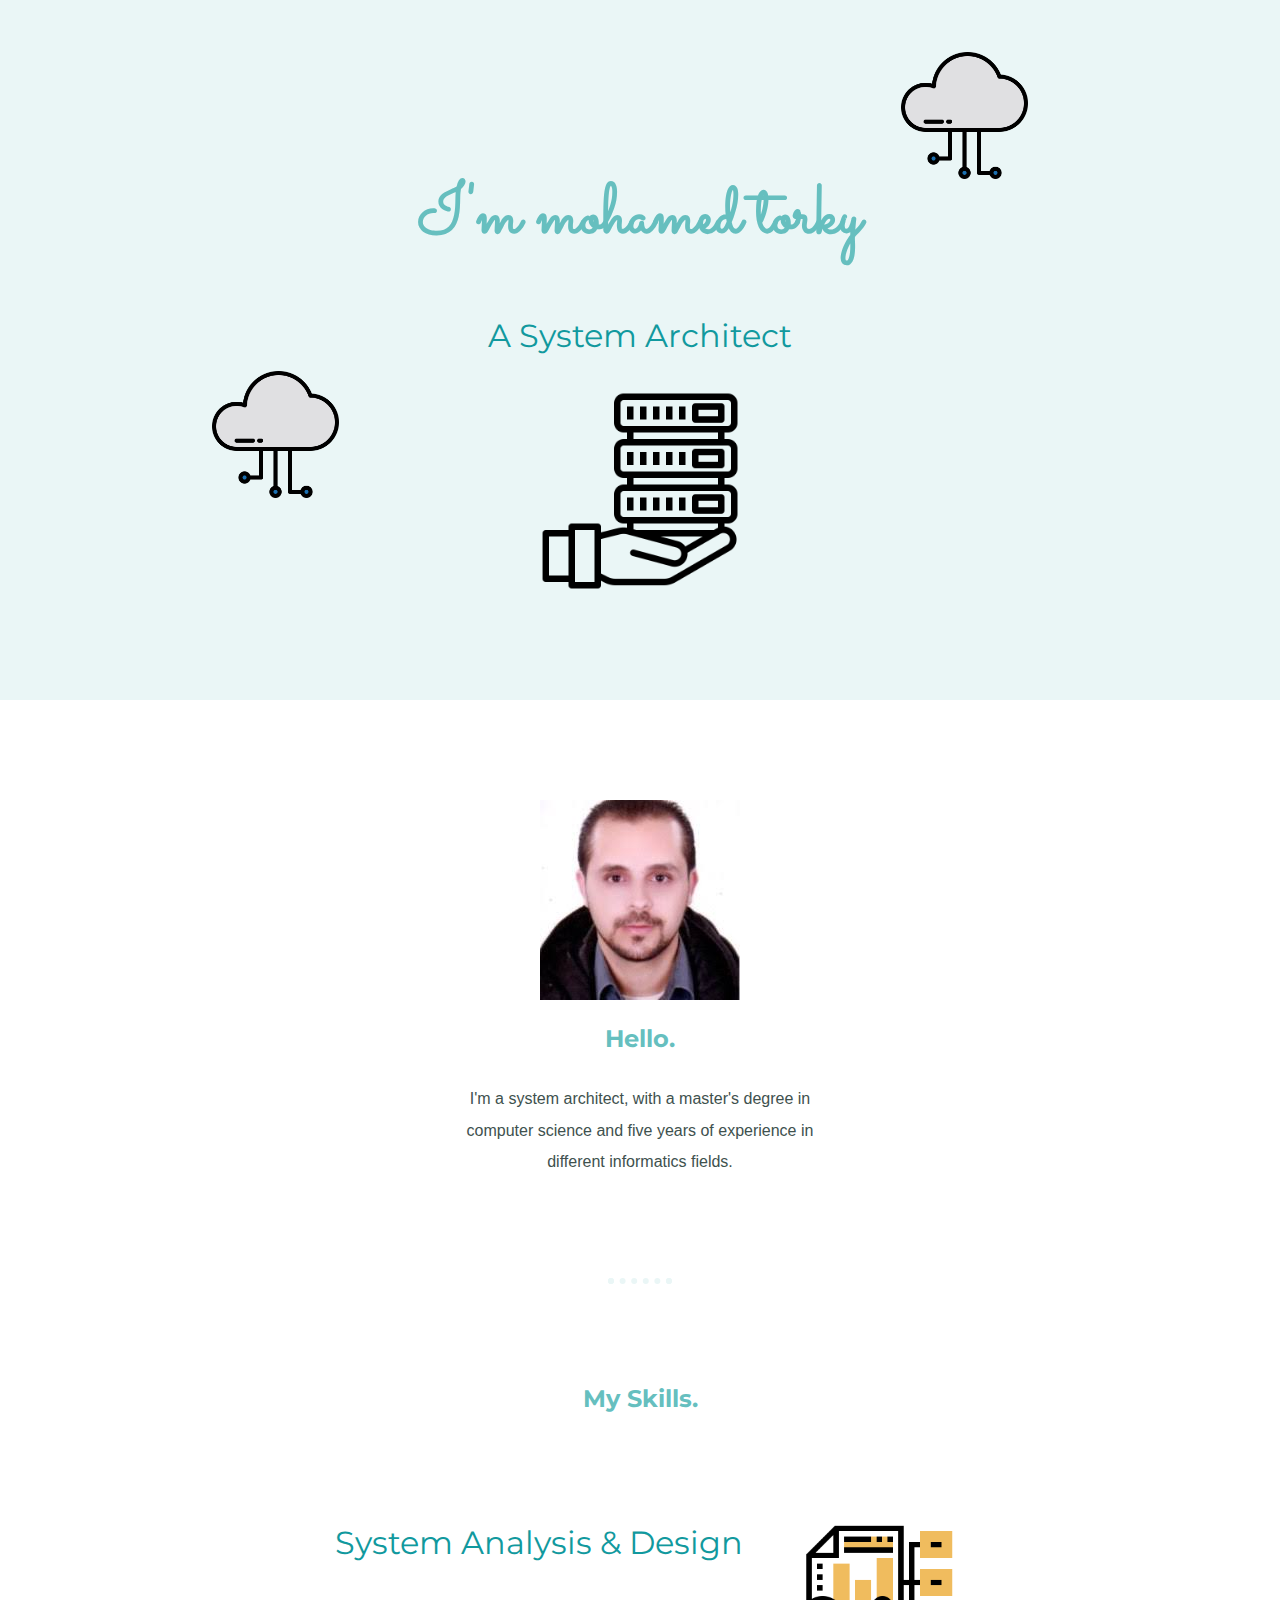
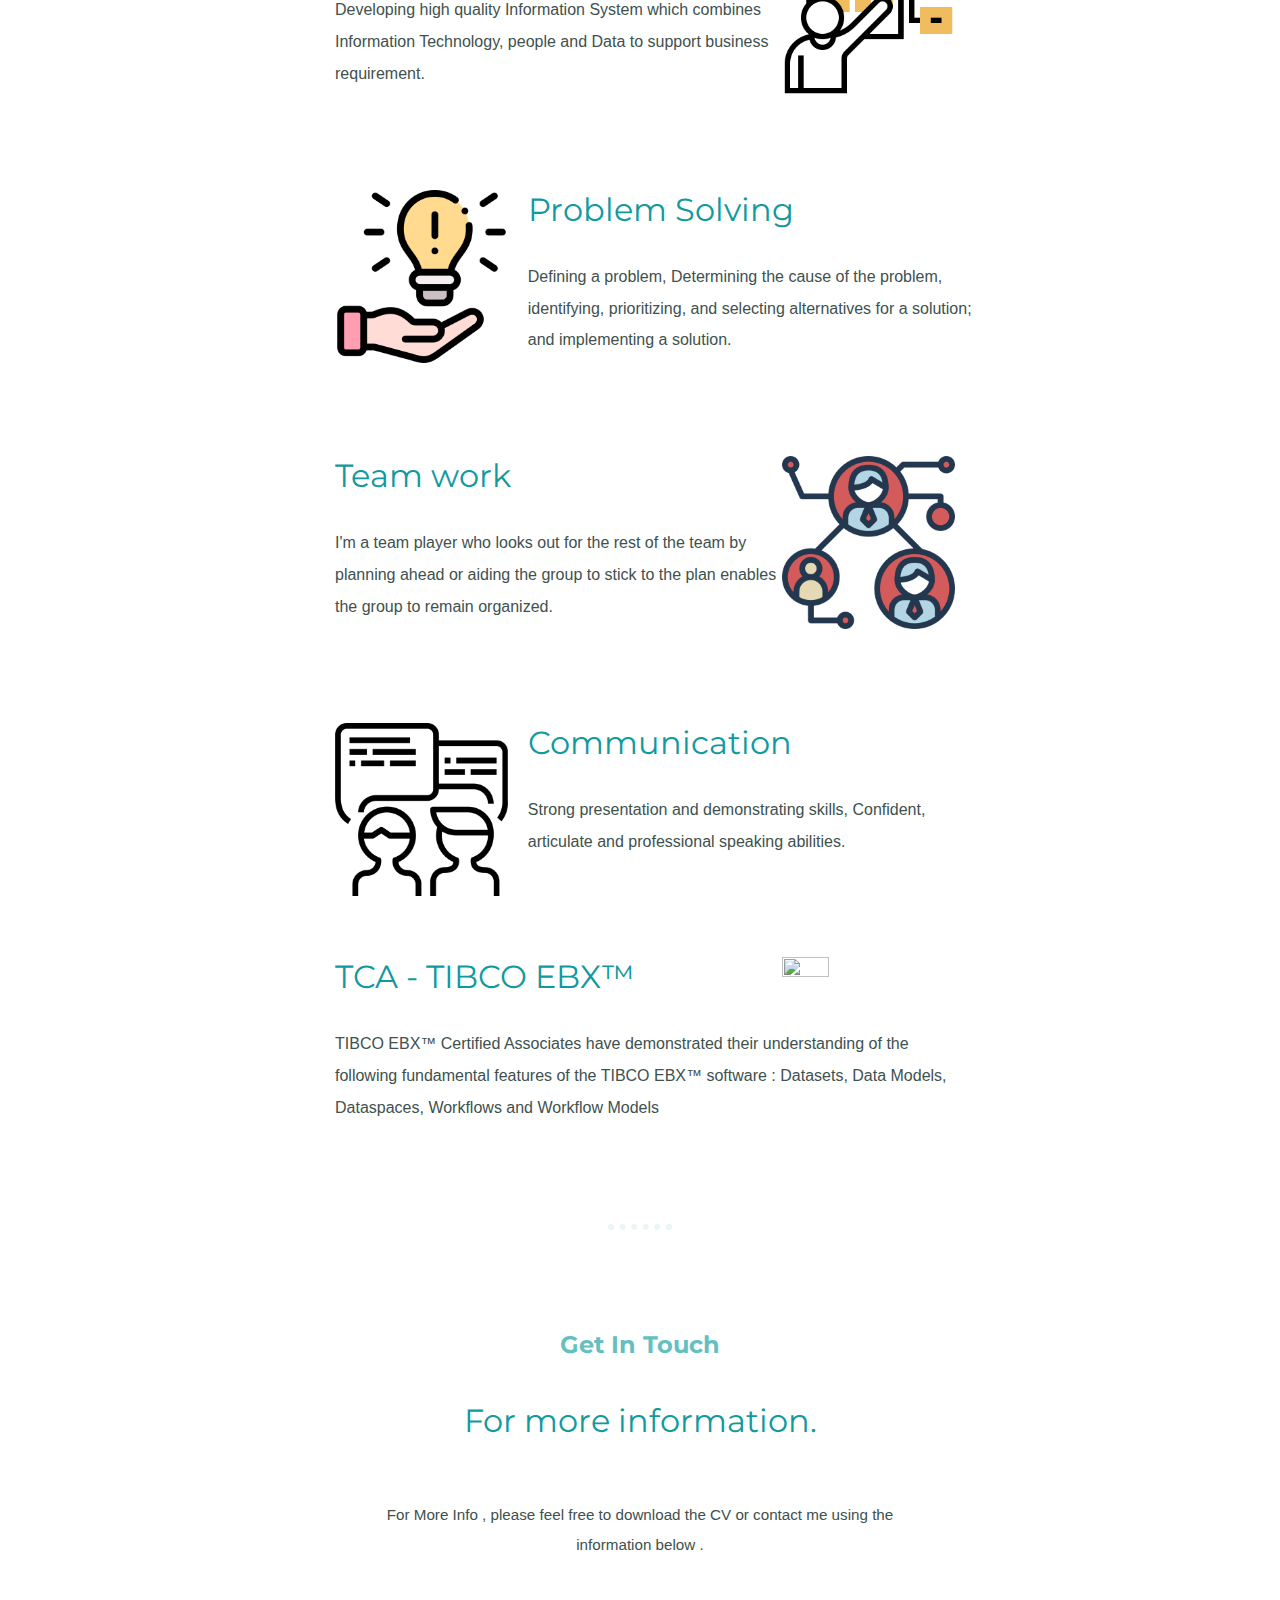
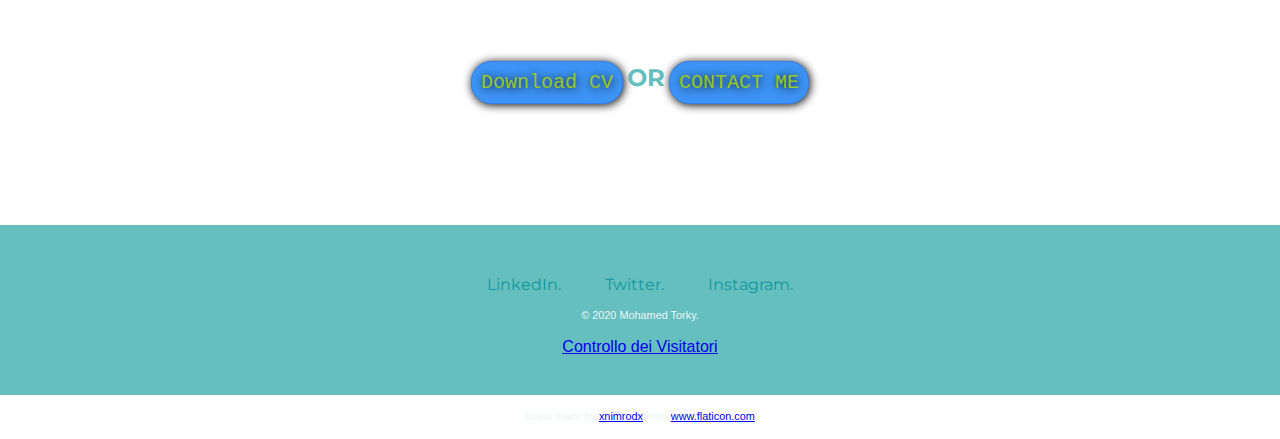
==== index.html @ 154d607b "Update index.html" ====
<!DOCTYPE html>
<html lang="en" dir="ltr">
  <head>
    <meta charset="utf-8">
    <title> Mohamed Torky </title>
    <link rel="stylesheet" href="CSS/Styles.css">
    <link rel="icon" href="favicon (1).ico">
    <link href="https://fonts.googleapis.com/css?family=Merriweather+Sans|Montserrat|Sacramento&display=swap" rel="stylesheet">
  </head>
  <body>
    <div class="top">
      <h1> I'm mohamed torky   </h1>
      <h3>A System Architect </h3>
      <img class="top-cloud" src="images/cloud-computing (1).png" alt="cloud-img">
      <img class="bottom-cloud" src="images/cloud-computing (1).png" alt="cloud-img">
      <img class="bottom-img" src="images/hosting-services.png" alt="cloud-img">
    </div>
    <div class="middle-container">
      <div class="profile">
        <img class="personal" src="images/download.jpeg" alt="">
        <h2>Hello.</h2>
        <p class="intro">I'm a system architect, with a master's degree in computer science and five years of experience in different informatics fields.</p>
      </div>
      <hr>
      <div class="skills">
        <h2>My Skills.</h2>
        <div class="skill-row">
        <img class="skills-image-left" src="images/business.png" alt="">
          <h3>System Analysis & Design </h3>
          <p>Developing high quality Information System which combines Information Technology, people and Data to support business requirement.</p>
        </div>
        <div class="skill-row">
          <img class="skills-image-right" src="images/problem-solving.png" alt="">
          <h3>Problem Solving</h3>
          <p>Defining a problem, Determining the cause of the problem, identifying, prioritizing, and selecting alternatives for a solution; and implementing a solution.</p>
        </div>
        <div class="skill-row">
          <img class="skills-image-left" src="images/connection.png" alt="">
          <h3>Team work</h3>
          <p>I'm a team player who looks out for the rest of the team by planning ahead or aiding the group to stick to the plan enables the group to remain organized. </p>
        </div>
        <div class="skill-row">
          <img class="skills-image-right" src="images/talk.png" alt="">
          <h3>Communication</h3>
          <p>Strong presentation and demonstrating skills, Confident, articulate and professional speaking abilities.</p>
        </div>
          <div class="skill-row">
          <img class="skills-image-left" src="images/tca-tibco-ebx.png" alt="">
          <h3>TCA - TIBCO EBX™</h3>
          <p>TIBCO EBX™ Certified Associates have demonstrated their understanding of the following fundamental 
            features of the TIBCO EBX™ software :
            Datasets, Data Models, Dataspaces, Workflows and Workflow Models</p>
        </div>
    </div>
     <hr>
      
     <div class="contact-me">
        <h2>Get In Touch</h2>
        <h3>For more information.</h3>
        <p class="cntct-msg">For More Info , please feel free to download the CV or contact me using the information below .</p>
       
      </div>
<table class="center">
  <tr>
    <th class="center">
          <a class="btn" href="https://drive.google.com/uc?export=download&id=1O2I5c_z7gz4KfIFHk0rABx5NxEBMTcY7">Download CV</a>
        </th>
    <th class="center">
            <h2>OR</h2>
    </th> 
       <th class="center">
            <a class="btn" href="mailto:Mohamed.torky2004@gmail.com">CONTACT ME</a>
    </th> 
  </tr>
  
</table>
    </div>
    <div class="bottom-container">
      <a class="footer-link" href="https://www.linkedin.com/in/mohamed-torky-a3208510a/"> LinkedIn. </a>
      <a class="footer-link" href="https://twitter.com/torky2004"> Twitter. </a>
      <a class="footer-link" href="https://www.instagram.com/mohamed_torky2004/">Instagram.</a>
      <p class="footer-rights"> © 2020 Mohamed Torky.</p>
 <a href='https://www.symptoma.it/'>Controllo dei Visitatori</a> <script type='text/javascript' src='https://www.freevisitorcounters.com/auth.php?id=06757b30b98740beb57c62530f71f79e00419fba'></script>
<script type="text/javascript" src="https://www.freevisitorcounters.com/en/home/counter/683885/t/5"></script>

    </div>




 


<p class="footer-rights">Icons made by <a  href="https://www.flaticon.com/authors/xnimrodx" title="xnimrodx">xnimrodx</a> from <a href="https://www.flaticon.com/" title="Flaticon"> www.flaticon.com</a></p>
  </body>
</html>
---- CSS/Styles.css ----
body{
  color: #40514e;
  top: 10px;
  margin: 0;
  text-align: center;
  font-family: "Merriweather", sans-serif;

}
p{
  line-height: 1.99;

}
hr{
border: dotted #EAF6F6 6px;
border-bottom: none;
width: 4%;
margin: 100px auto;
}

h1{
  font-size: 70px;
  margin: 50 auto 0 auto;
  font-family: "Sacramento",arial ,serif;
  color: #66BFBF;
  background-image: image(url(images/cloud-computing (1).png));

}
h3{
  font-family: "Montserrat",arial, serif;
  font-size: 2rem;
  color: #11999E;
  font-weight: normal;
}
h2{
  font-family: "Montserrat",arial, serif;
  color: #66BFBF;
  padding-bottom: 10px;
}
@media  (max-width: 1028px) {
p{
  font-size: 1.5rem;
  line-height: 1.99;
  color:red;

}
h1{
  font-size: 100px;
  margin: 50 auto 0 auto;
  font-family: "Sacramento",arial ,serif;
  color: #66BFBF;
  background-image: image(url(images/cloud-computing (1).png));

}
h3{
  font-family: "Montserrat",arial, serif;
  font-size: 2.5rem;
  color: #11999E;
  font-weight: normal;
}
h2{
    font-size: 1.9rem;
  font-family: "Montserrat",arial, serif;
  color: #66BFBF;
  padding-bottom: 10px;
}


}


/**************************/
.intro{

width: 30%;
margin: auto;
}
.cntct-msg{
  width: 40%;
  font-size:0.95rem;
  margin: 40px auto 60px;
  color: #40514e;
  padding: 20px 20px;

}
.top{

  background:#EAF6F6;
  position: relative;
  padding-top: 120px;
  height: 580px

}
.middle-container {
background: white;
padding-bottom: 10px;
padding: 100px  0 ;

}
.bottom-container{
padding: 50px 0 20px;
background:  #66BFBF;
height: 100px;
}
.skill-row{
  width: 50%;
  margin: 100px auto 100px auto;
  text-align: left;
  padding-left: 30px;
}
.top-cloud{
position: absolute;
width: 10.25%;
right:250px;
top: 50px;
}
.bottom-cloud{
position: absolute;
width: 10.25%;
bottom: 200px;
left: 210px;
}
.bottom-img{
  width: 16.25%;

}
.personal{

}
.skills-image-right{
  height: 27%;
  width: 27%;
  float: left;
  padding-right: 20px;
}
.skills-image-left{
  height: 27%;
  width: 27%;
  float: right;
  padding-right: 20px;
}
.footer-link{
   margin: 10px 20px;
   color: #11999E;
   font-family: "Montserrat",arial, serif;
   text-decoration: none;

}
.footer-link:hover{
   color: EAF6F6;

}
.footer-rights{
  color:  #EAF6F6;
  font-size: 0.68rem;
}
.btn {
      background: #3D94F6;
      border-radius: 20px;
      color: #99C624;
      font-family: monospace;
      font-size: 20px;
      font-weight: 100;
      padding: 9px;
      box-shadow: 1px 1px 10px 0px #000000;
      text-shadow: 1px 1px 10px #000000;
      border: solid #337FED 1.5px;
      text-decoration: none;
      display: inline-block;
      cursor: pointer;
      text-align: center;
    }
.btn:hover {
   border: solid #337FED 1px;
   background: #1E62D0;
   border-radius: 20px;
}

.center {
  margin-left: auto;
  margin-right: auto;
 
  
}
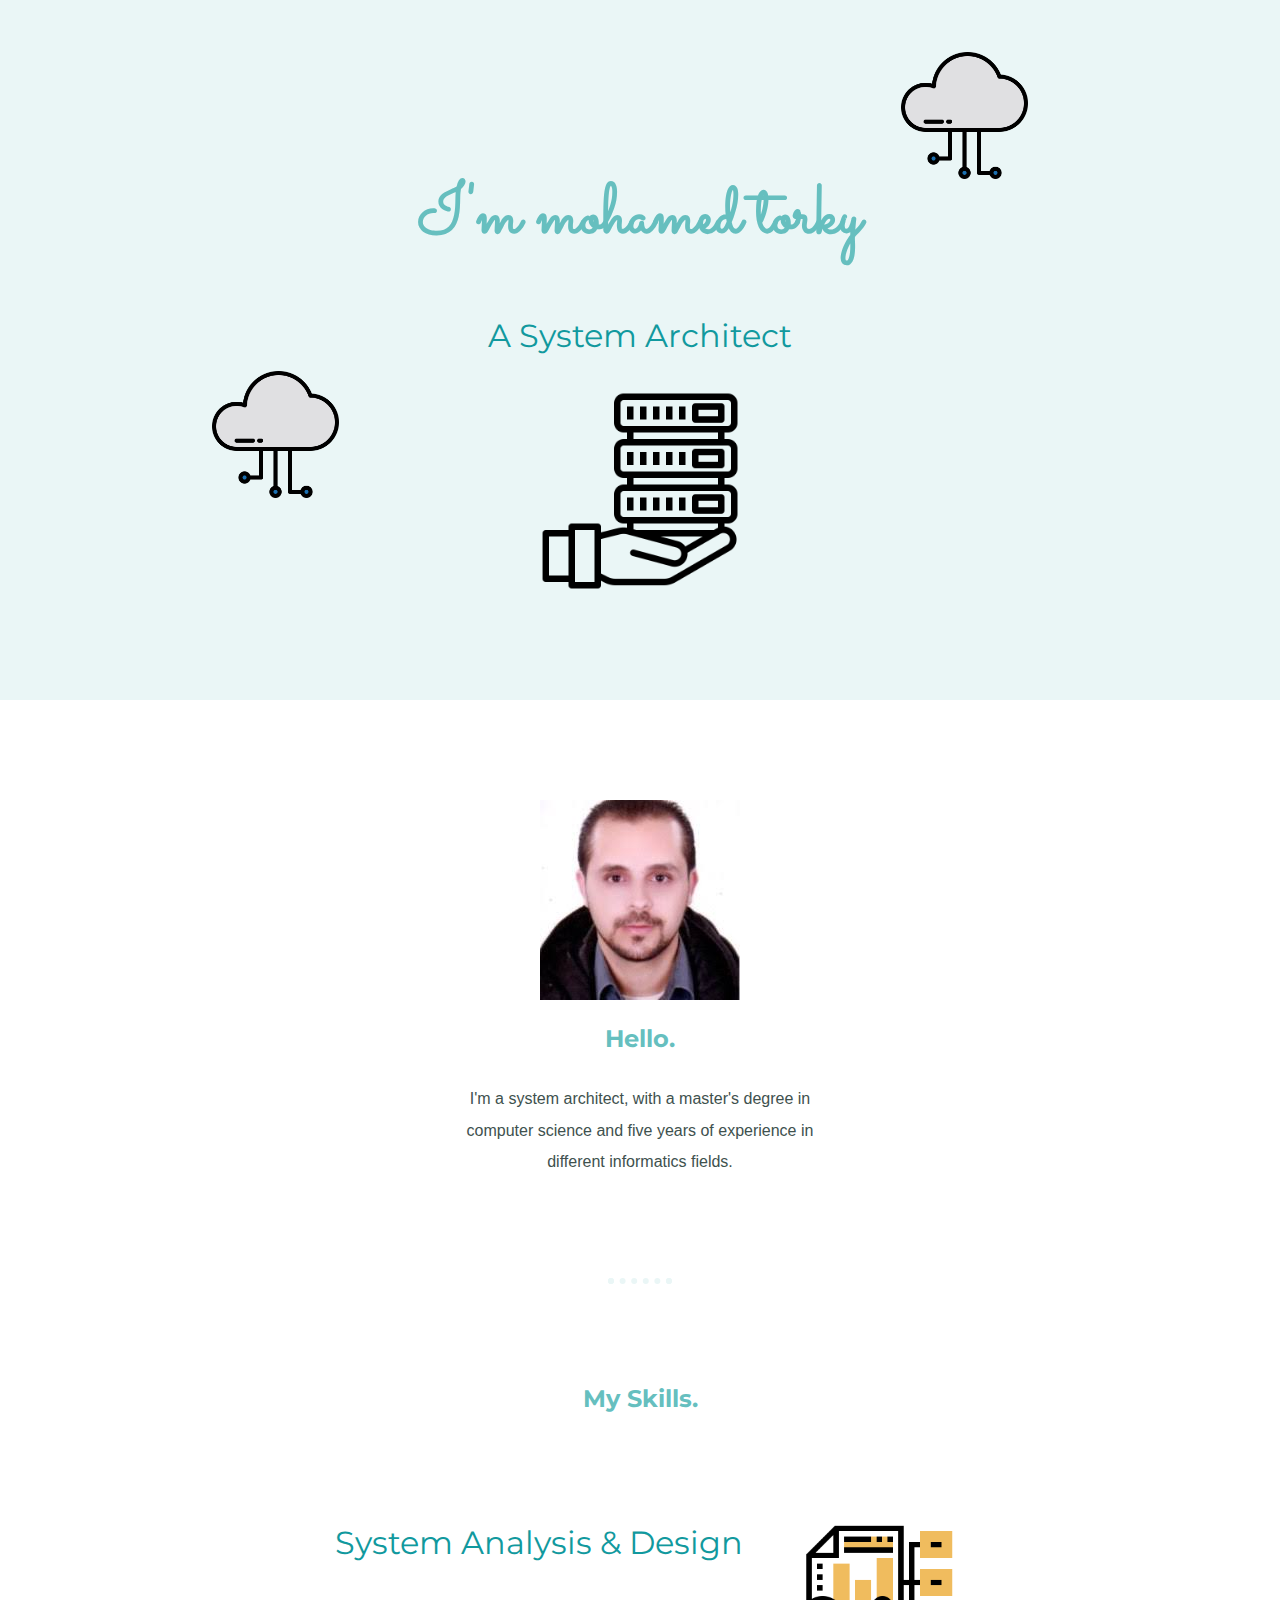
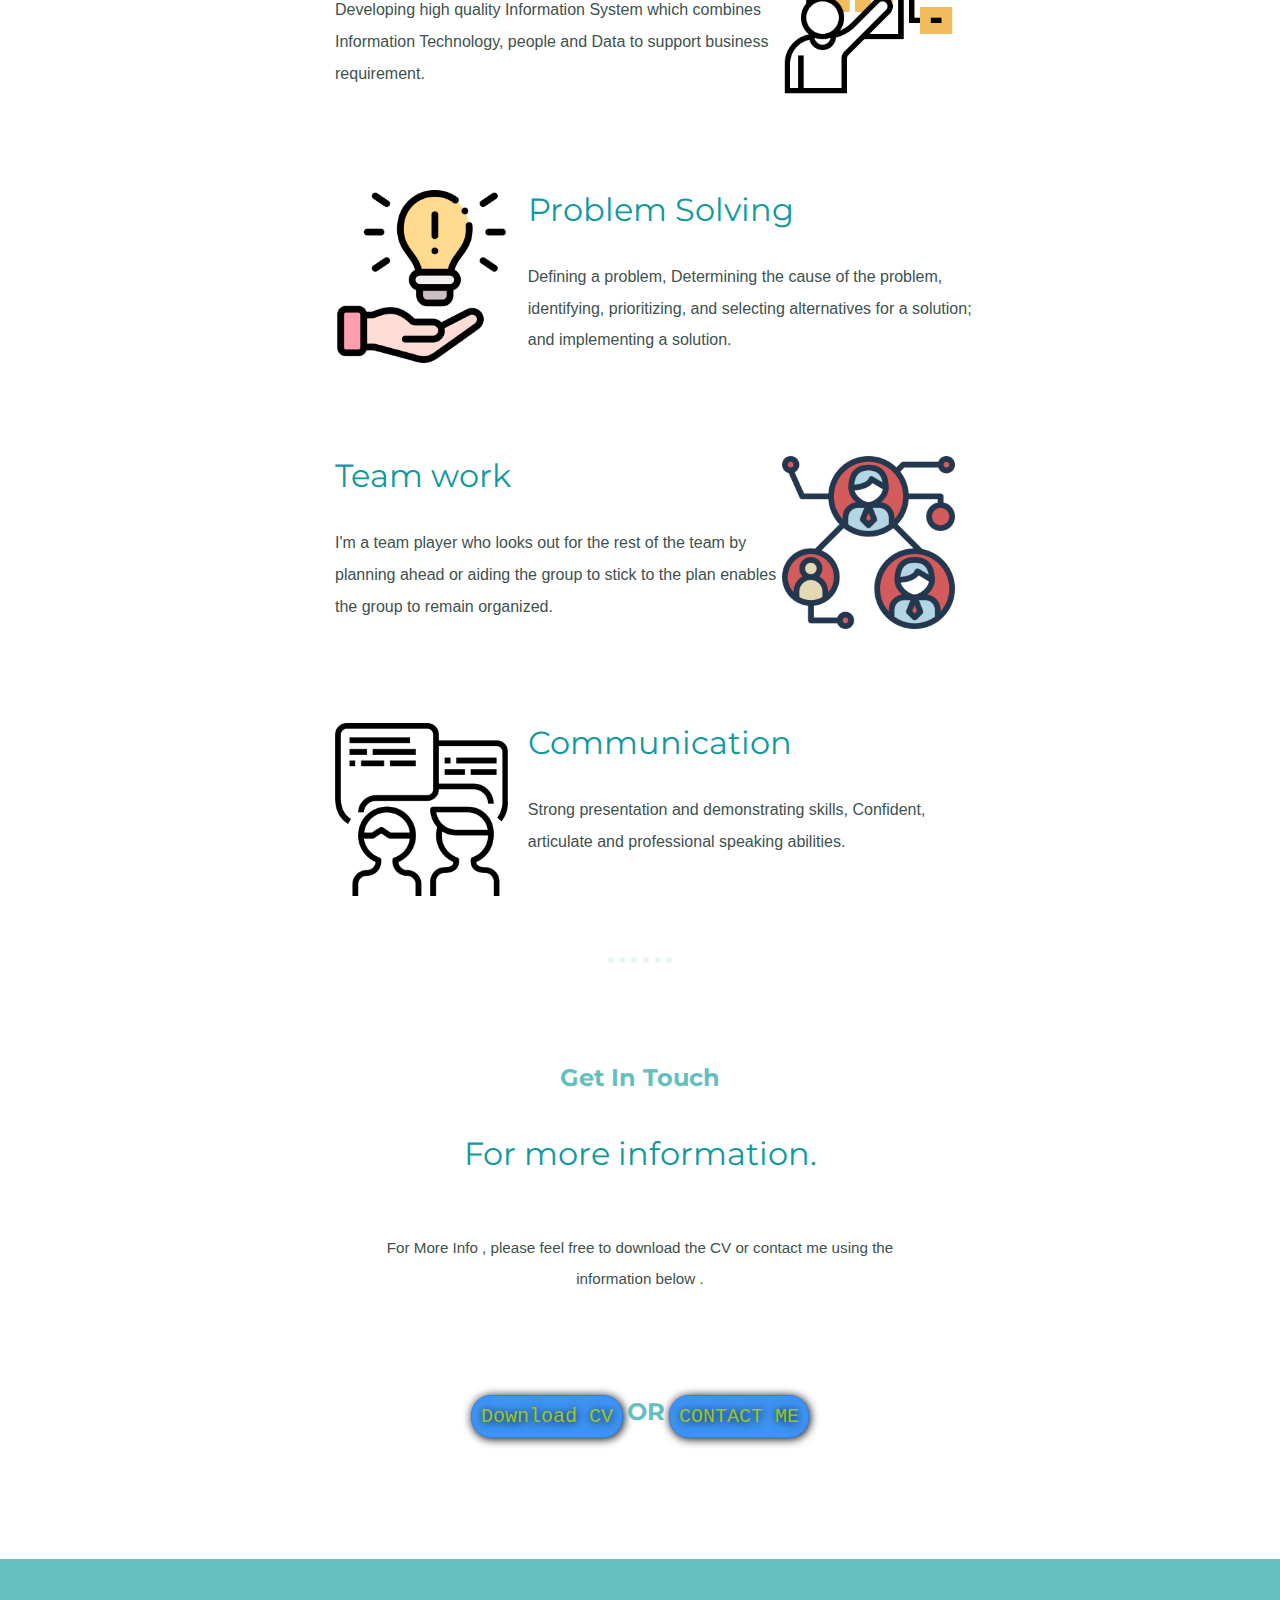
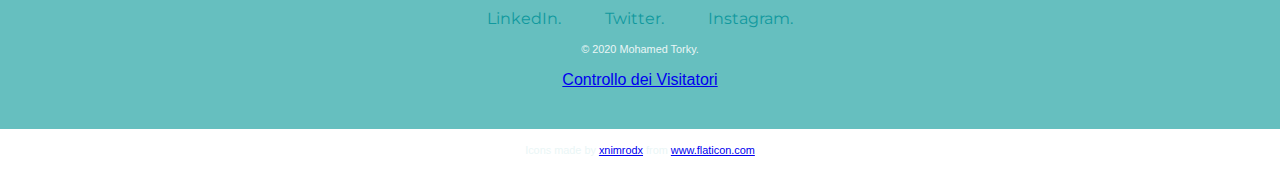
==== commit 48f0e083: "Update index.html" ====
--- a/index.html
+++ b/index.html
@@ -44,13 +44,7 @@
           <h3>Communication</h3>
           <p>Strong presentation and demonstrating skills, Confident, articulate and professional speaking abilities.</p>
         </div>
-          <div class="skill-row">
-          <img class="skills-image-left" src="images/tca-tibco-ebx.png" alt="">
-          <h3>TCA - TIBCO EBX™</h3>
-          <p>TIBCO EBX™ Certified Associates have demonstrated their understanding of the following fundamental 
-            features of the TIBCO EBX™ software :
-            Datasets, Data Models, Dataspaces, Workflows and Workflow Models</p>
-        </div>
+       
     </div>
      <hr>
       
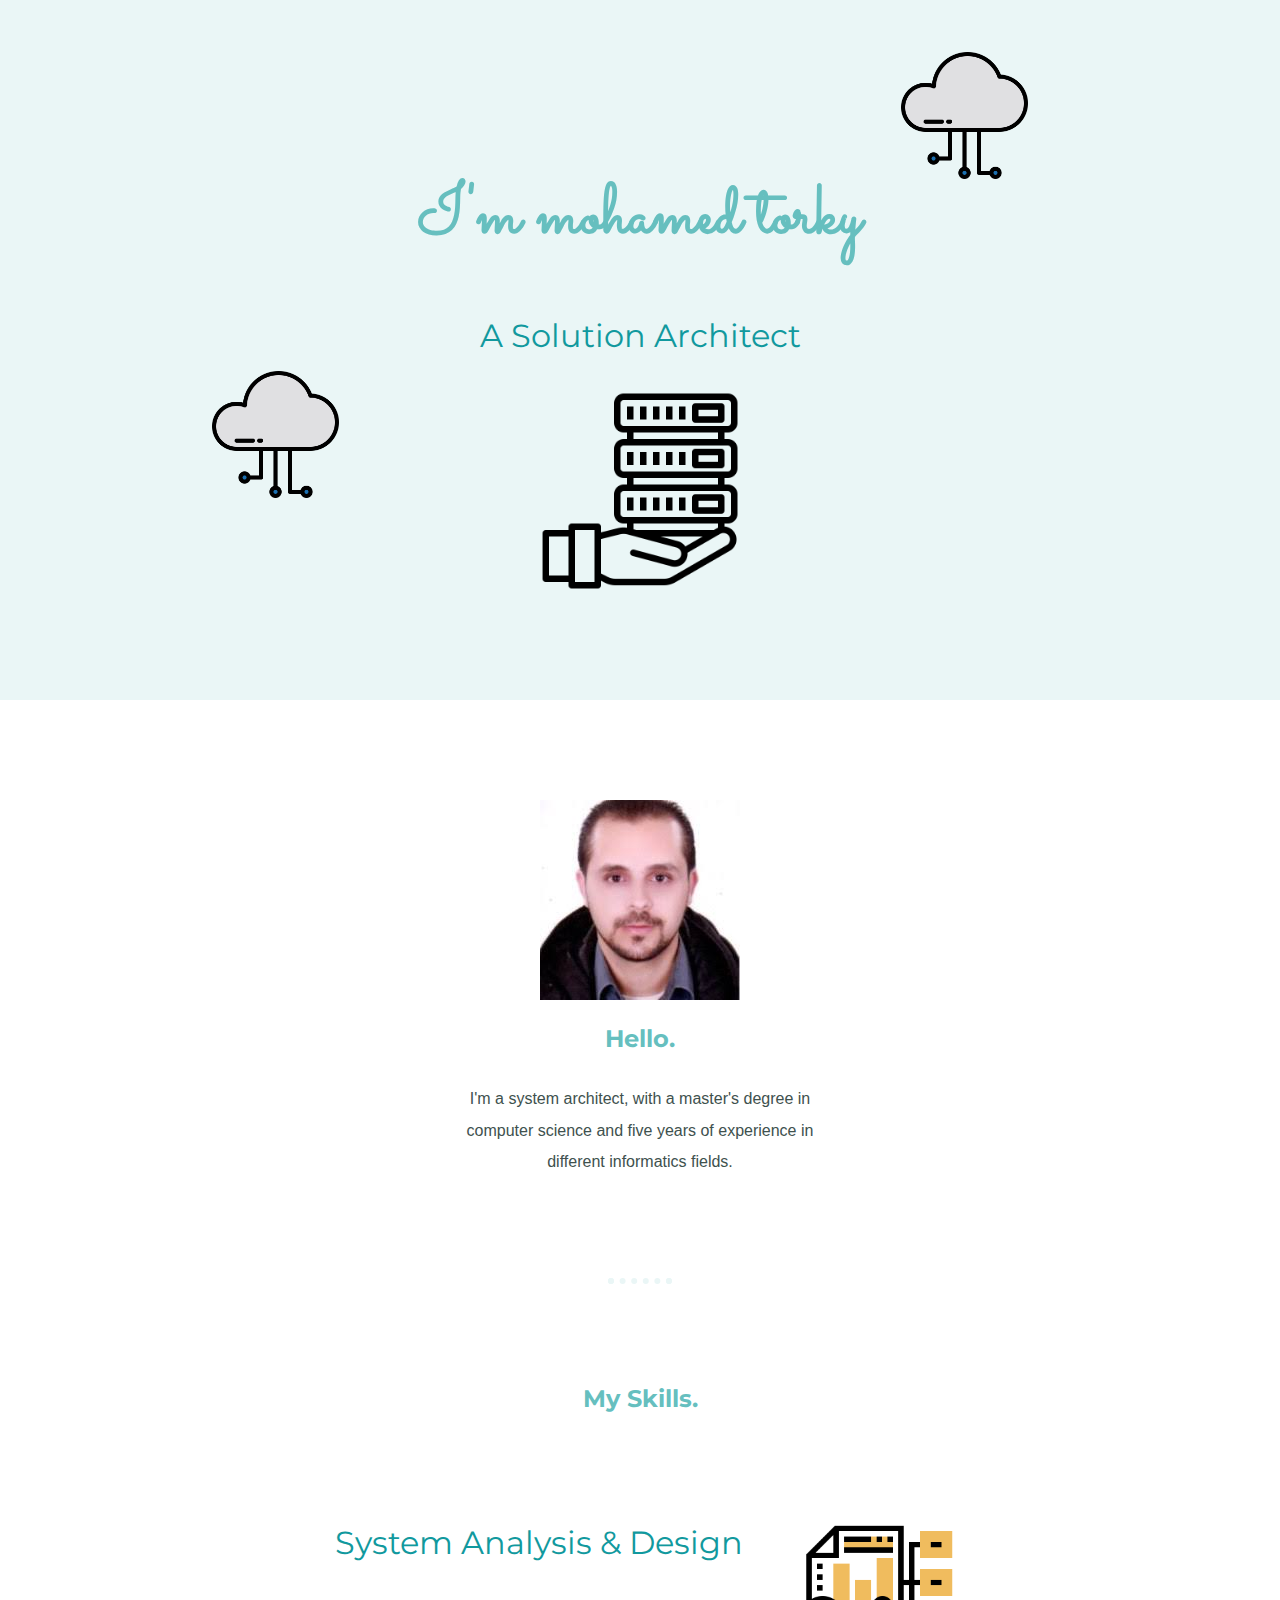
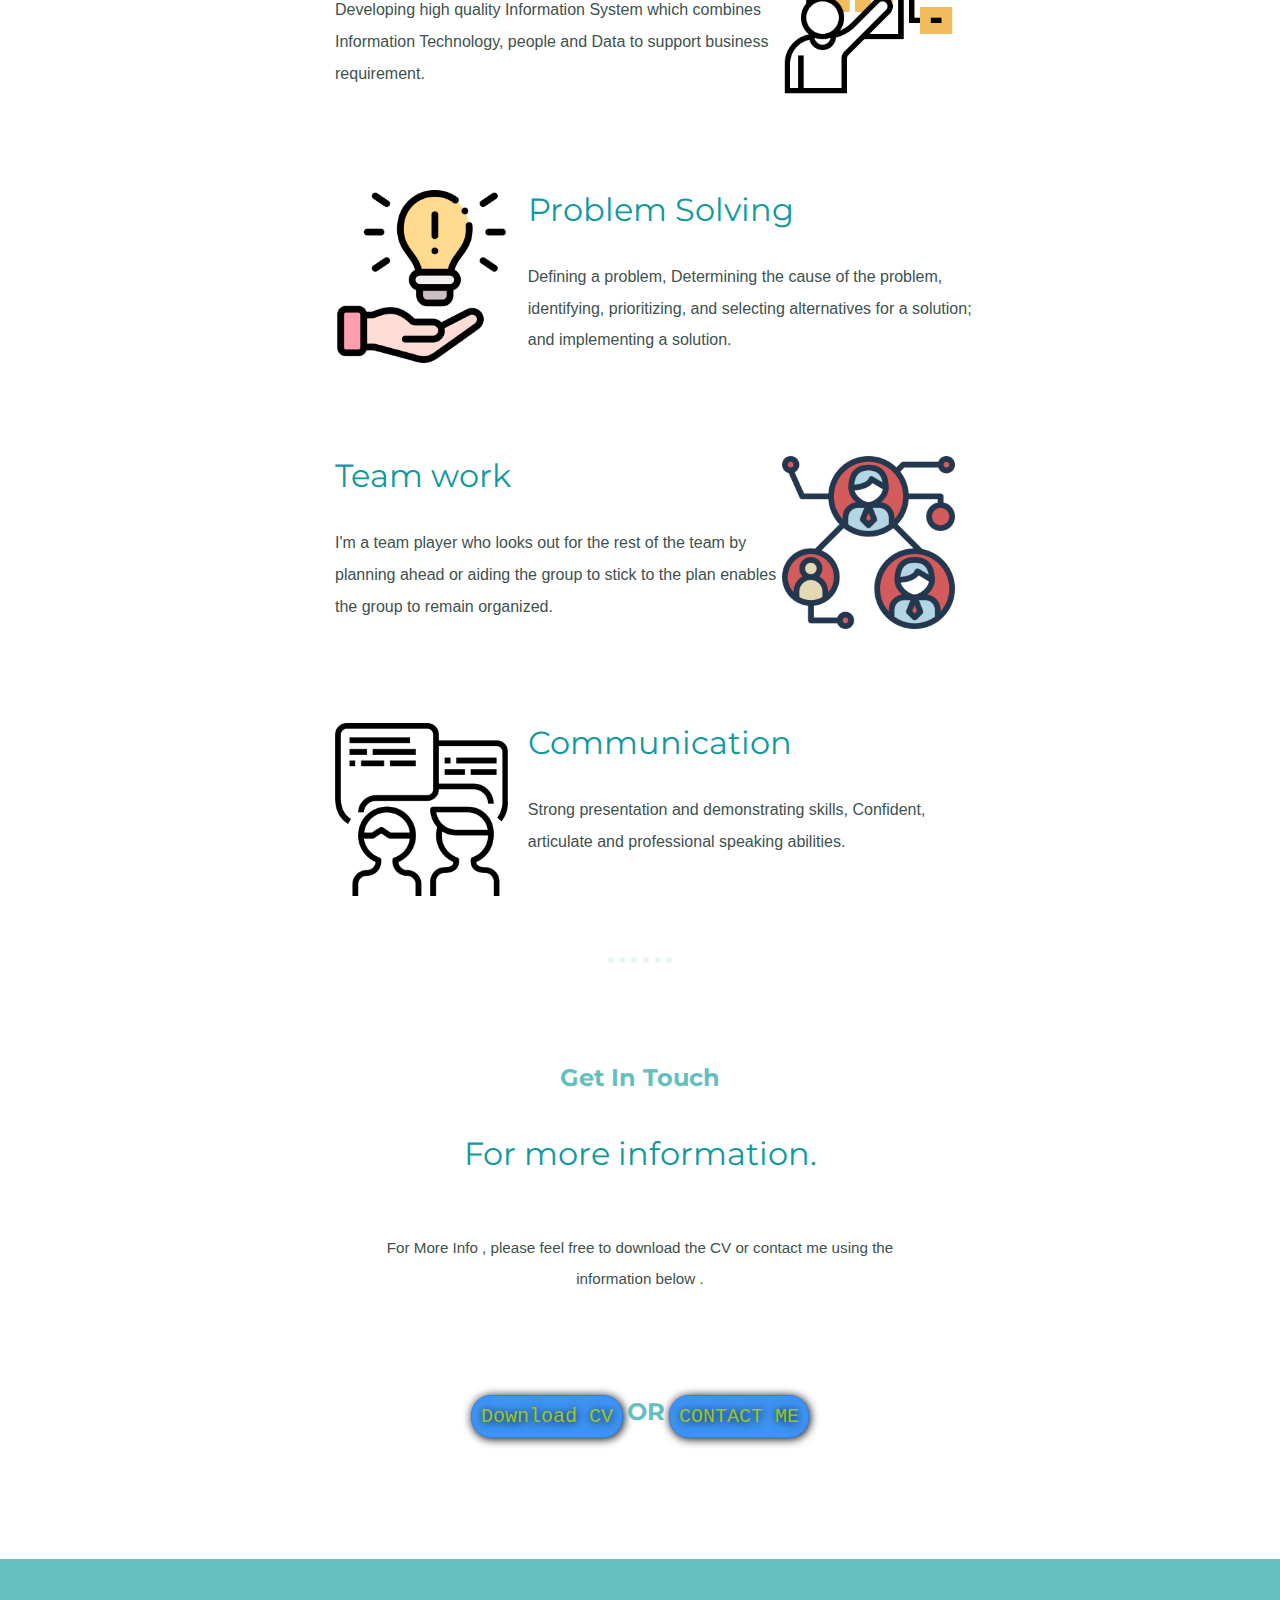
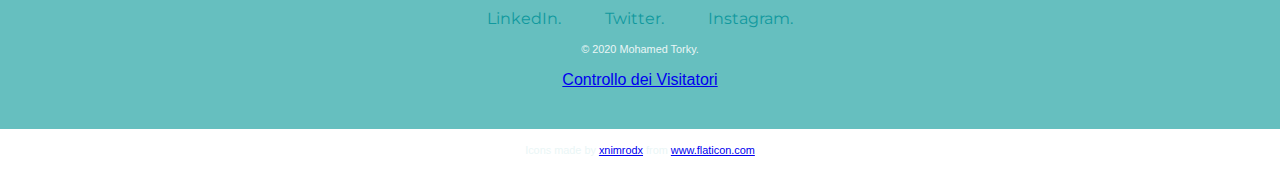
==== commit 74635ef2: "Update index.html" ====
--- a/index.html
+++ b/index.html
@@ -10,7 +10,7 @@
   <body>
     <div class="top">
       <h1> I'm mohamed torky   </h1>
-      <h3>A System Architect </h3>
+      <h3>A Solution Architect </h3>
       <img class="top-cloud" src="images/cloud-computing (1).png" alt="cloud-img">
       <img class="bottom-cloud" src="images/cloud-computing (1).png" alt="cloud-img">
       <img class="bottom-img" src="images/hosting-services.png" alt="cloud-img">
@@ -57,7 +57,7 @@
 <table class="center">
   <tr>
     <th class="center">
-          <a class="btn" href="https://drive.google.com/uc?export=download&id=1O2I5c_z7gz4KfIFHk0rABx5NxEBMTcY7">Download CV</a>
+          <a class="btn" href="https://drive.google.com/uc?export=download&id=1T_-SGQvGBnJBW-u9w0NPlzGIb7qw0kR5">Download CV</a>
         </th>
     <th class="center">
             <h2>OR</h2>
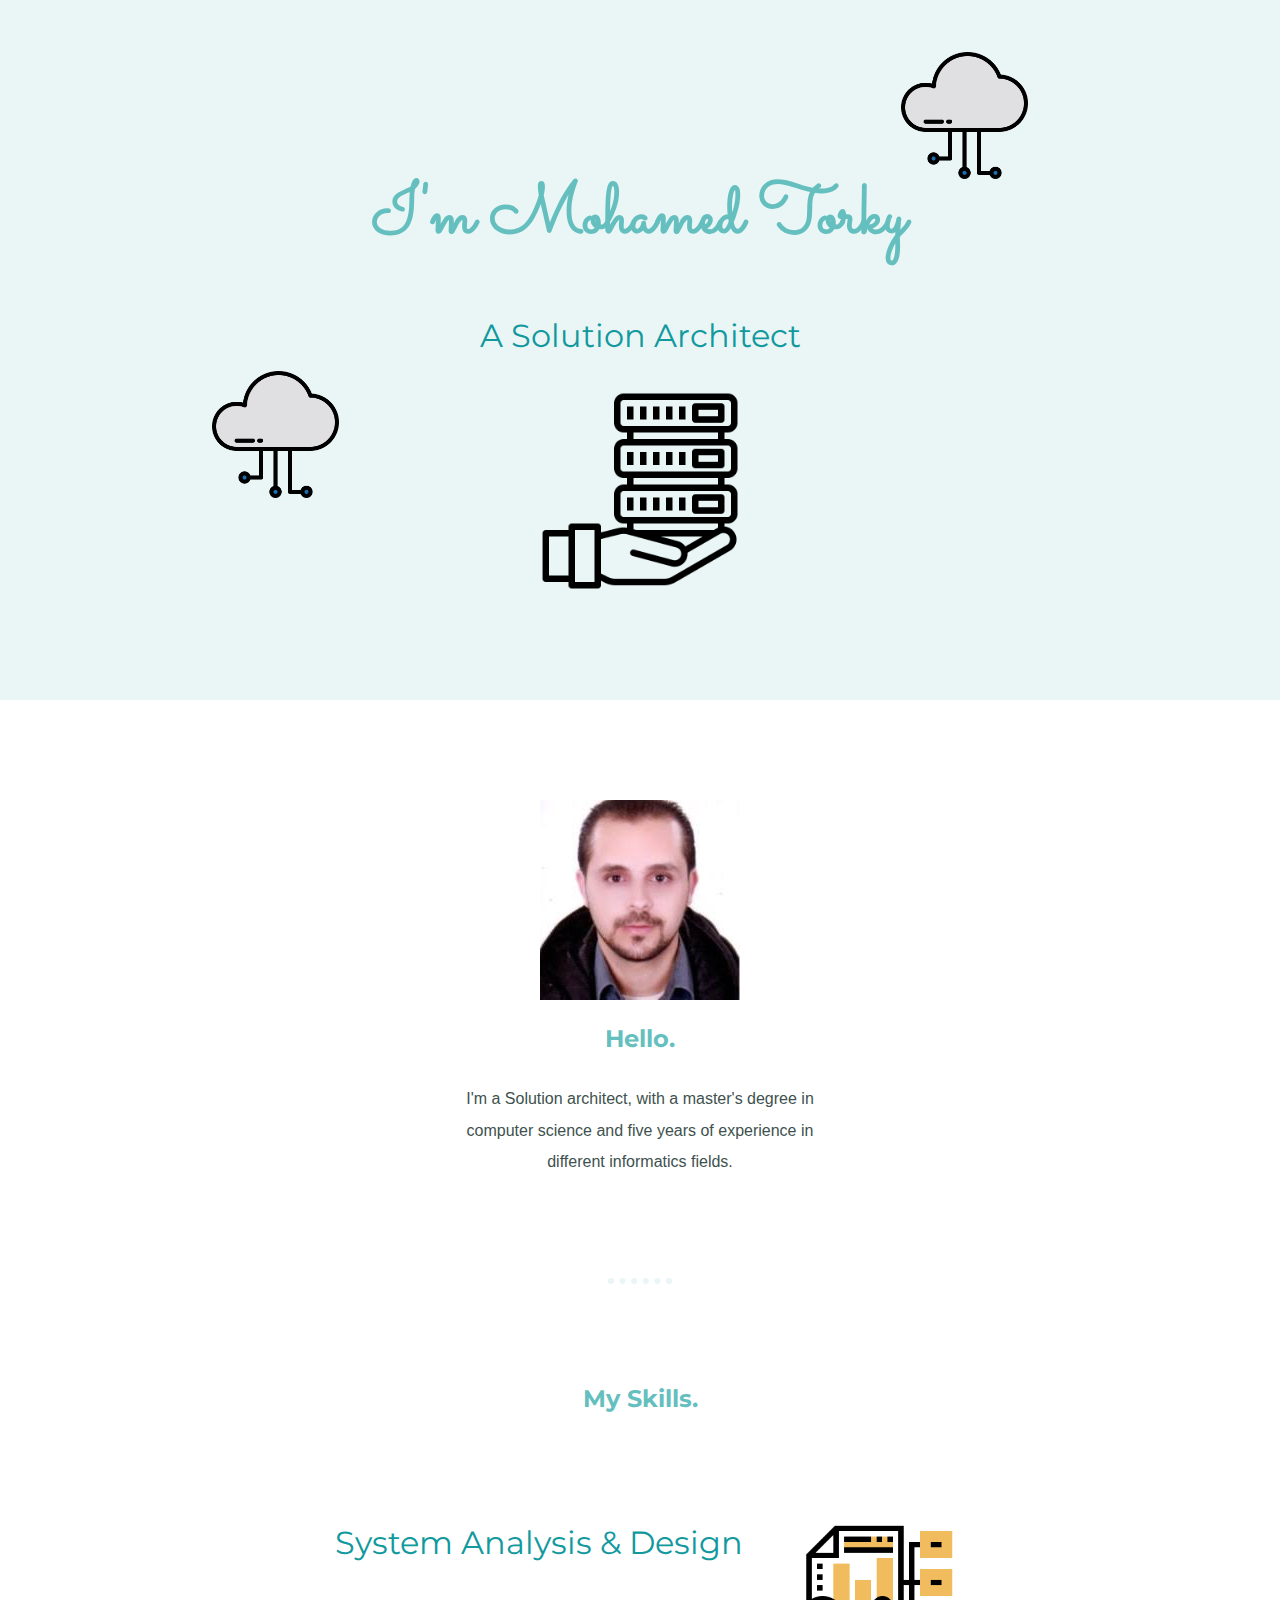
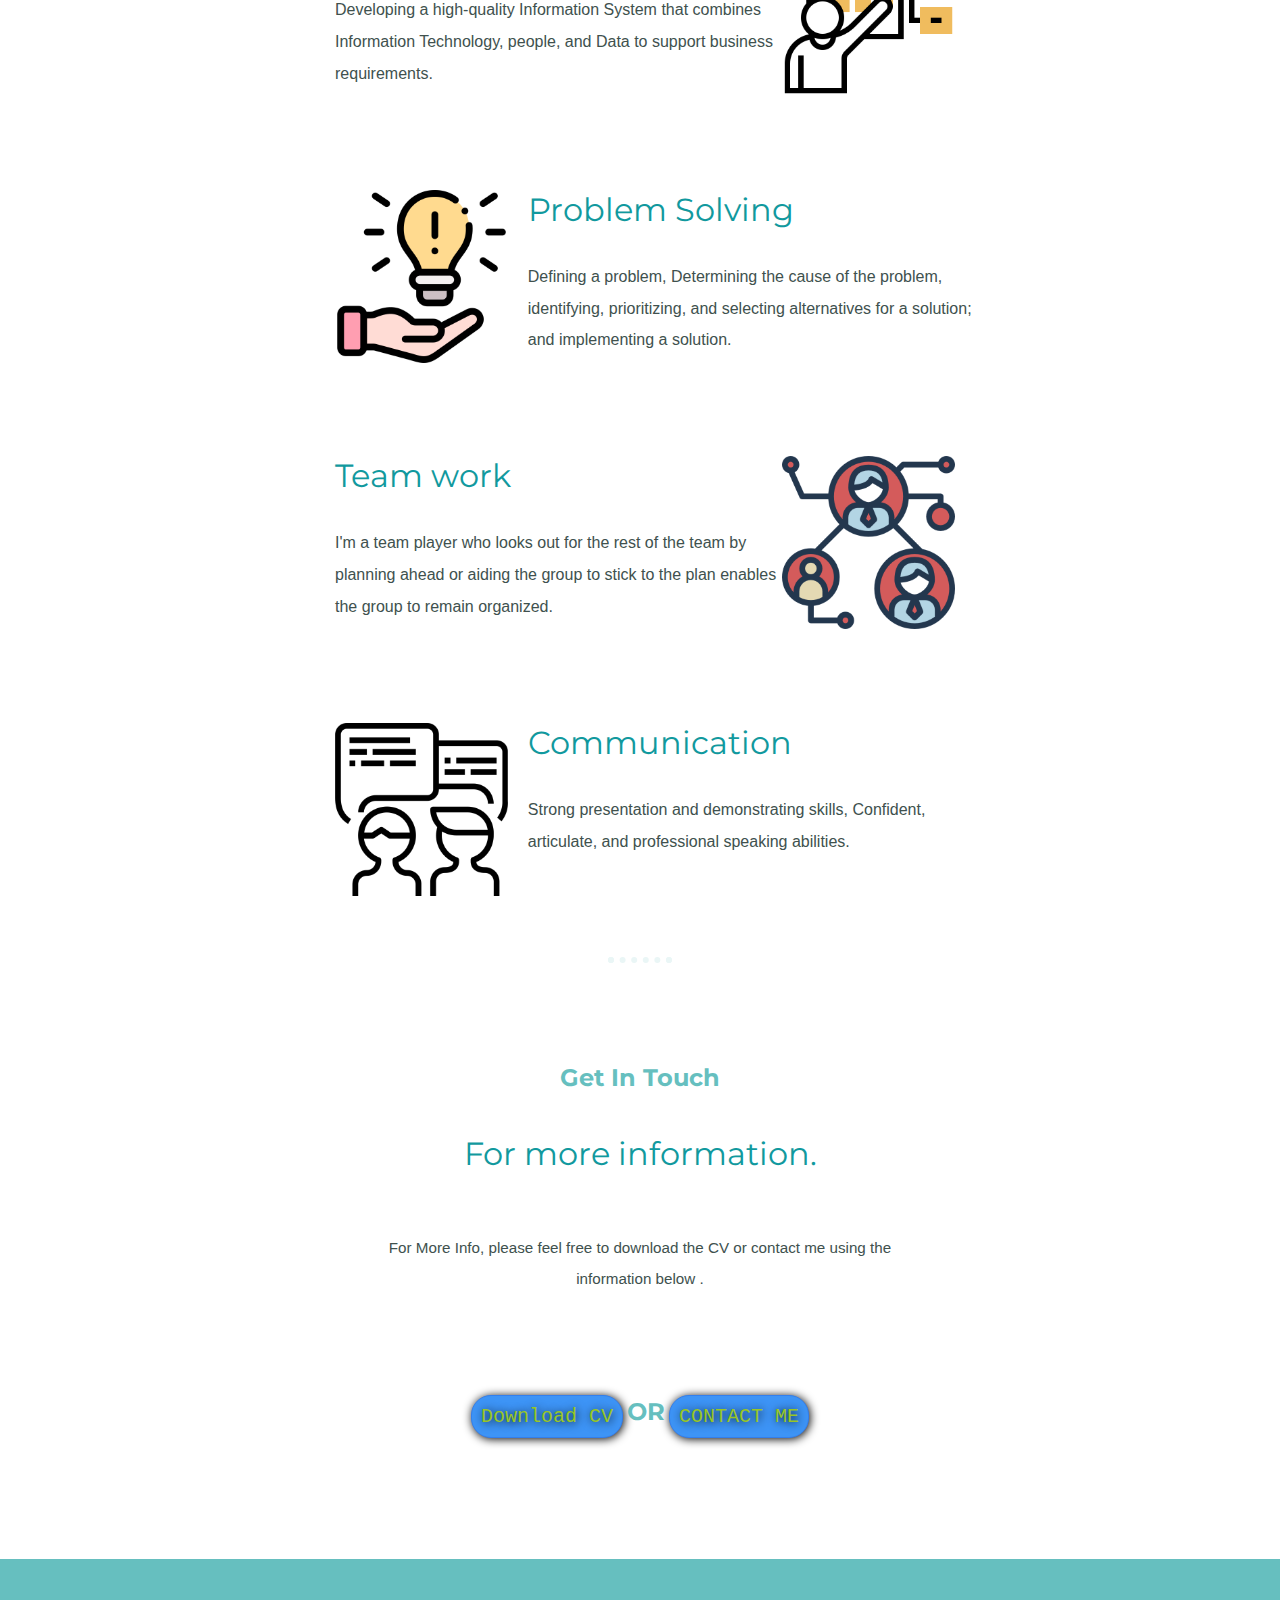
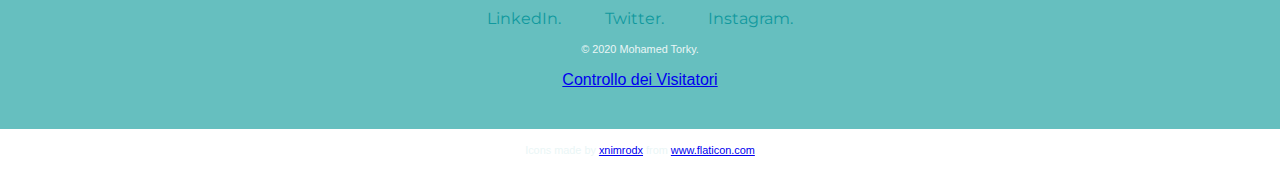
==== commit 0e1f4d75: "Update index.html" ====
--- a/index.html
+++ b/index.html
@@ -9,7 +9,7 @@
   </head>
   <body>
     <div class="top">
-      <h1> I'm mohamed torky   </h1>
+      <h1> I'm Mohamed Torky   </h1>
       <h3>A Solution Architect </h3>
       <img class="top-cloud" src="images/cloud-computing (1).png" alt="cloud-img">
       <img class="bottom-cloud" src="images/cloud-computing (1).png" alt="cloud-img">
@@ -19,7 +19,7 @@
       <div class="profile">
         <img class="personal" src="images/download.jpeg" alt="">
         <h2>Hello.</h2>
-        <p class="intro">I'm a system architect, with a master's degree in computer science and five years of experience in different informatics fields.</p>
+        <p class="intro">I'm a Solution architect, with a master's degree in computer science and five years of experience in different informatics fields.</p>
       </div>
       <hr>
       <div class="skills">
@@ -27,7 +27,7 @@
         <div class="skill-row">
         <img class="skills-image-left" src="images/business.png" alt="">
           <h3>System Analysis & Design </h3>
-          <p>Developing high quality Information System which combines Information Technology, people and Data to support business requirement.</p>
+          <p>Developing a high-quality Information System that combines Information Technology, people, and Data to support business requirements.</p>
         </div>
         <div class="skill-row">
           <img class="skills-image-right" src="images/problem-solving.png" alt="">
@@ -42,7 +42,7 @@
         <div class="skill-row">
           <img class="skills-image-right" src="images/talk.png" alt="">
           <h3>Communication</h3>
-          <p>Strong presentation and demonstrating skills, Confident, articulate and professional speaking abilities.</p>
+          <p>Strong presentation and demonstrating skills, Confident, articulate, and professional speaking abilities.</p>
         </div>
        
     </div>
@@ -51,7 +51,7 @@
      <div class="contact-me">
         <h2>Get In Touch</h2>
         <h3>For more information.</h3>
-        <p class="cntct-msg">For More Info , please feel free to download the CV or contact me using the information below .</p>
+        <p class="cntct-msg">For More Info, please feel free to download the CV or contact me using the information below .</p>
        
       </div>
 <table class="center">
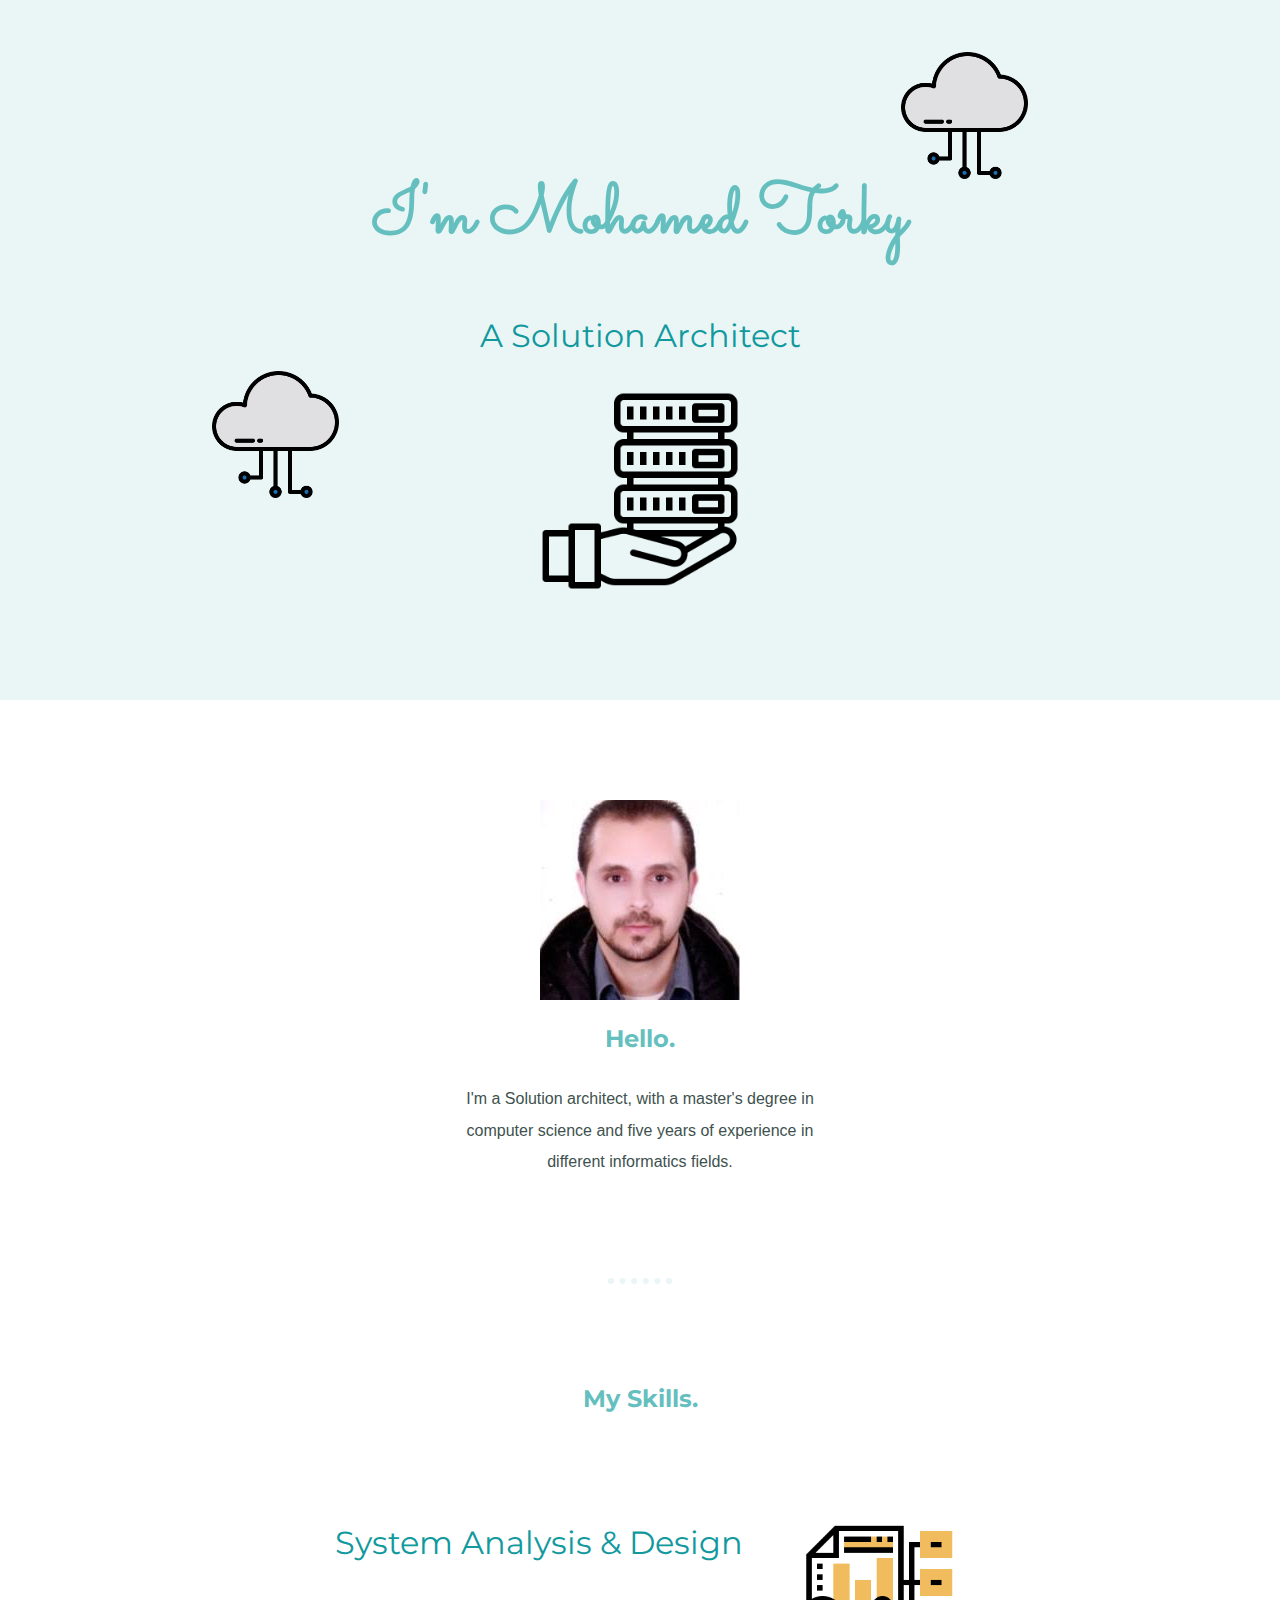
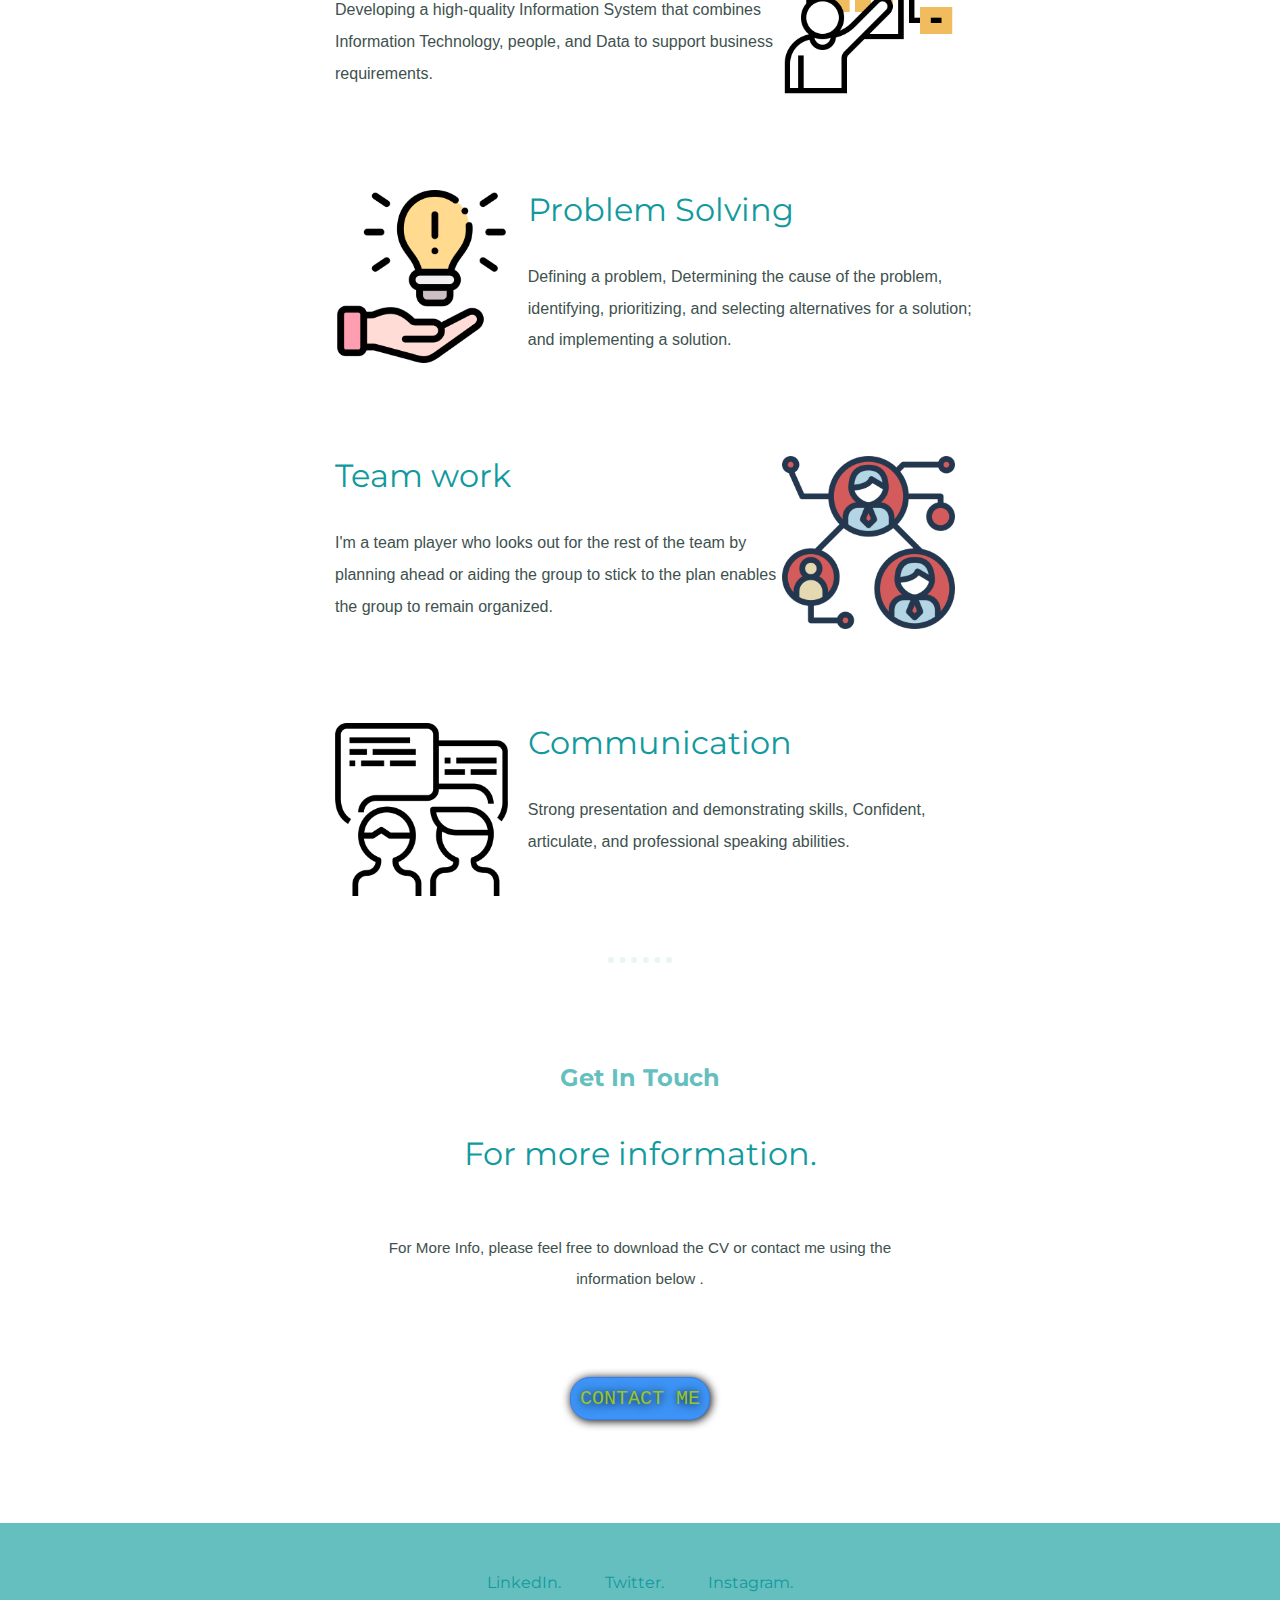
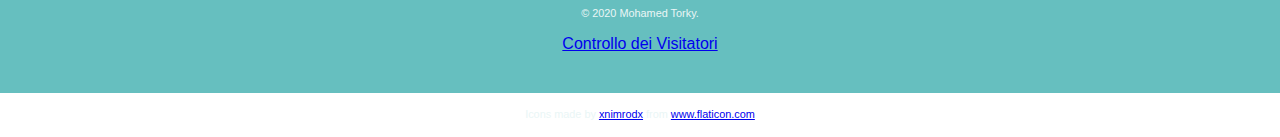
==== commit 0f131688: "Update index.html" ====
--- a/index.html
+++ b/index.html
@@ -56,12 +56,12 @@
       </div>
 <table class="center">
   <tr>
-    <th class="center">
+  <!--  <th class="center">
           <a class="btn" href="https://drive.google.com/uc?export=download&id=1T_-SGQvGBnJBW-u9w0NPlzGIb7qw0kR5">Download CV</a>
-        </th>
+        </th> 
     <th class="center">
             <h2>OR</h2>
-    </th> 
+    </th> -->
        <th class="center">
             <a class="btn" href="mailto:Mohamed.torky2004@gmail.com">CONTACT ME</a>
     </th> 
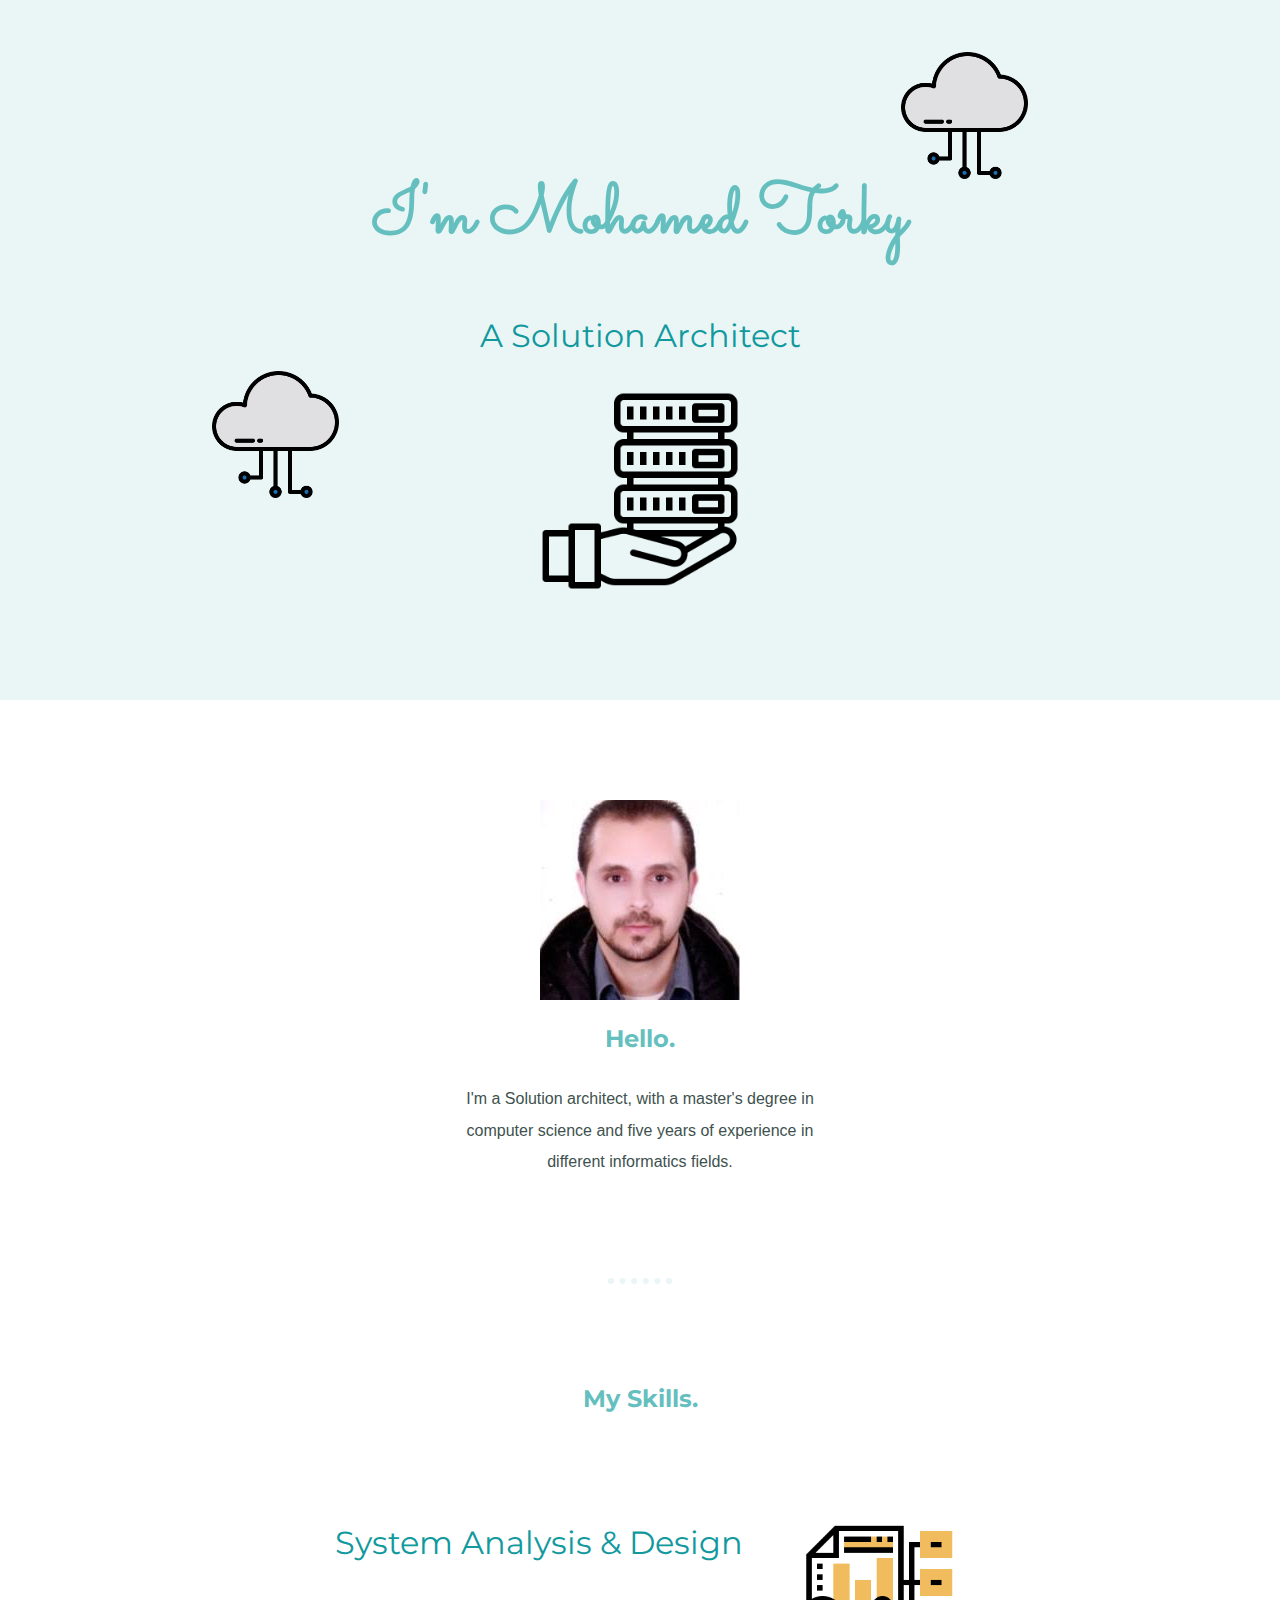
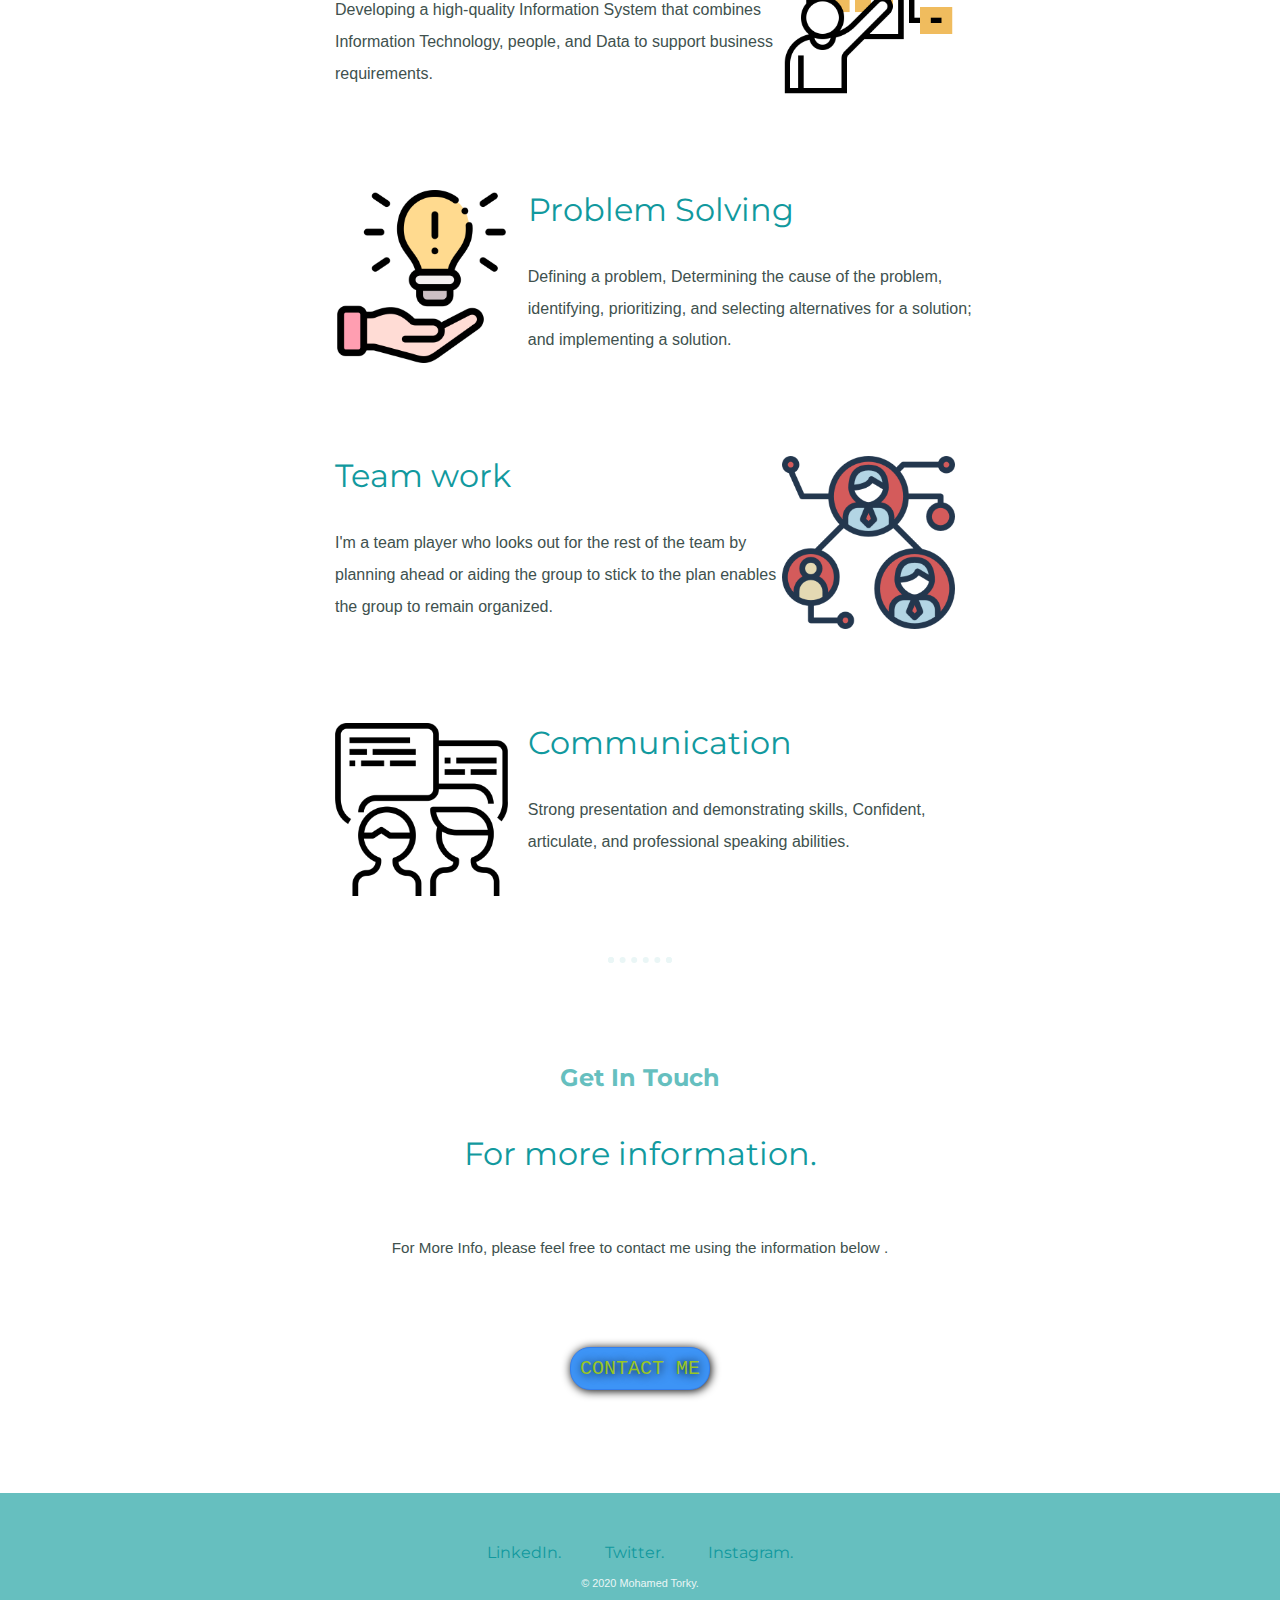
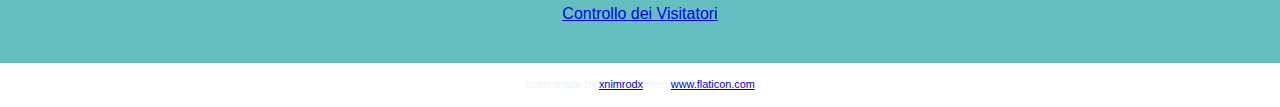
==== commit a52a0193: "Update index.html" ====
--- a/index.html
+++ b/index.html
@@ -51,7 +51,7 @@
      <div class="contact-me">
         <h2>Get In Touch</h2>
         <h3>For more information.</h3>
-        <p class="cntct-msg">For More Info, please feel free to download the CV or contact me using the information below .</p>
+        <p class="cntct-msg">For More Info, please feel free to contact me using the information below .</p>
        
       </div>
 <table class="center">
